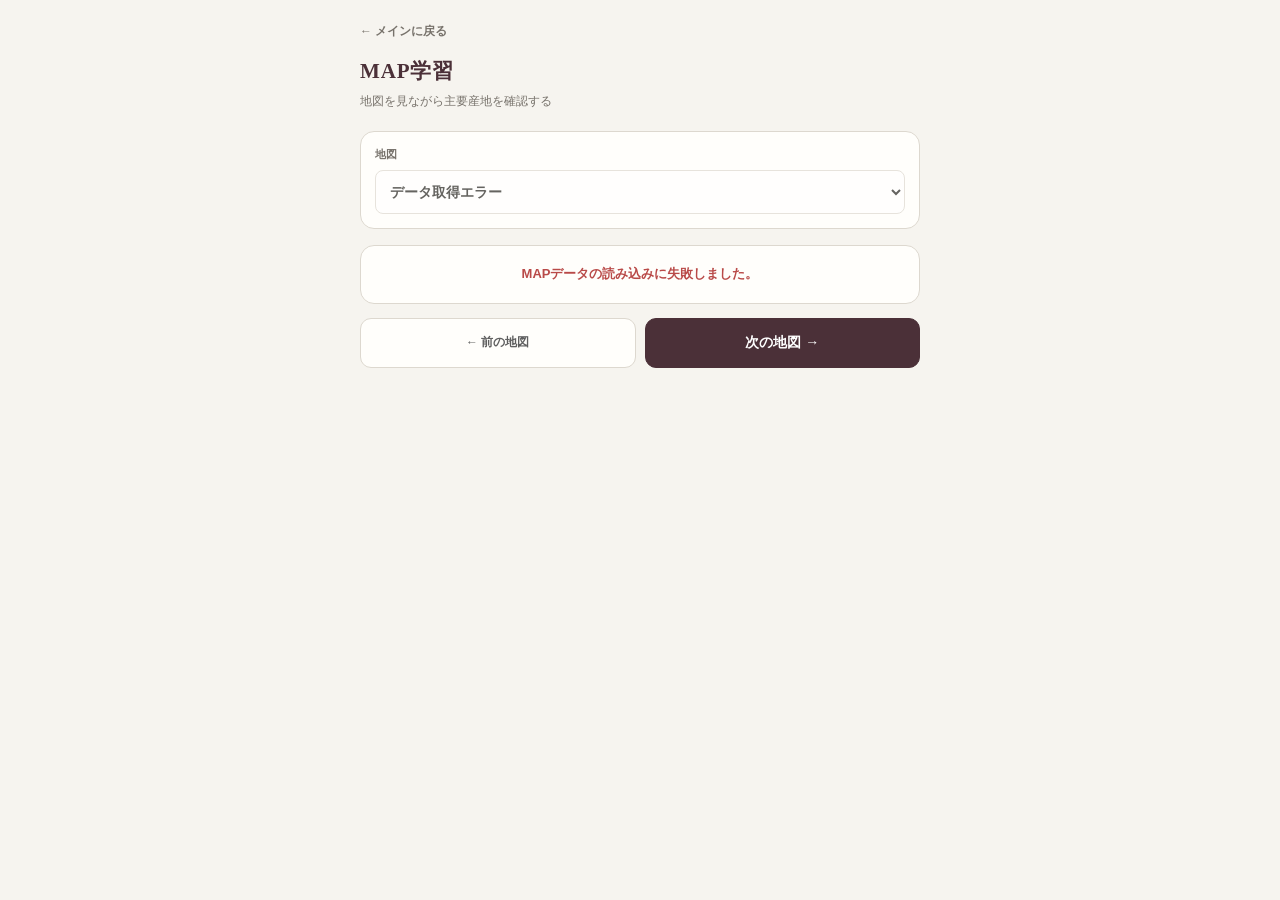
==== map.html @ 0723ca78 "Add files via upload" ====
<!DOCTYPE html>
<html lang="ja">

<head>
  <meta charset="UTF-8">
  <meta
    name="viewport"
    content="width=device-width, initial-scale=1.0, viewport-fit=cover"
  >

  <title>MAP学習 | SOMMELIER MASTER</title>

  <link rel="stylesheet" href="style.css">

  <style>
    .map-header {
      margin-bottom: 20px;
    }

    .map-back {
      display: inline-block;
      margin-bottom: 14px;
      color: var(--muted);
      font-size: 12px;
      font-weight: 700;
      text-decoration: none;
    }

    .map-title {
      margin: 0;
      color: var(--primary);
      font-family: Georgia, "Times New Roman", "Yu Mincho", serif;
      font-size: 21px;
      font-weight: 700;
      letter-spacing: .04em;
    }

    .map-subtitle {
      margin: 5px 0 0;
      color: var(--muted);
      font-size: 12px;
    }

    .map-select-box {
      margin-bottom: 16px;
      padding: 14px;
      border: 1px solid var(--line);
      border-radius: var(--radius-card);
      background: var(--surface);
    }

    .map-select-box label {
      display: block;
      margin-bottom: 7px;
      color: var(--muted);
      font-size: 11px;
      font-weight: 700;
    }

    .map-select-box select {
      width: 100%;
      min-height: 44px;
      padding: 8px 10px;
      border: 1px solid var(--line);
      border-radius: 8px;
      background: #fff;
      color: var(--text);
      font-size: 14px;
      font-weight: 700;
    }

    .map-card {
      overflow: hidden;
      border: 1px solid var(--line);
      border-radius: var(--radius-card);
      background: var(--surface);
    }

    .map-card-head {
      padding: 14px 15px 12px;
      border-bottom: 1px solid var(--line);
    }

    .map-name {
      margin: 0;
      color: var(--primary);
      font-size: 17px;
      font-weight: 800;
      line-height: 1.5;
    }

    .map-region {
      margin: 4px 0 0;
      color: var(--muted);
      font-size: 11px;
      font-weight: 700;
    }

    .map-image-wrap {
      padding: 10px;
      background: #fff;
      text-align: center;
    }

    .map-image-link {
      display: block;
      text-decoration: none;
    }

    .map-image {
      display: block;
      width: 100%;
      height: auto;
      max-height: 72vh;
      object-fit: contain;
      margin: 0 auto;
      border-radius: 6px;
    }

    .map-image-hint {
      margin: 8px 0 0;
      color: var(--muted);
      font-size: 10px;
      line-height: 1.5;
    }

    .map-note {
      display: none;
      padding: 12px 15px;
      border-top: 1px solid var(--line);
      color: var(--text);
      font-size: 12px;
      line-height: 1.7;
    }

    .map-note.is-visible {
      display: block;
    }

    .map-actions {
      display: grid;
      grid-template-columns: 1fr 1fr;
      gap: 9px;
      margin-top: 14px;
    }

    .map-status {
      margin-top: 9px;
      color: var(--muted);
      font-size: 10px;
      font-weight: 700;
      text-align: center;
    }

    .map-error {
      padding: 18px 14px;
      color: var(--danger);
      font-size: 13px;
      font-weight: 700;
      line-height: 1.6;
      text-align: center;
    }

    @media (max-width: 380px) {
      .map-actions {
        grid-template-columns: 1fr;
      }

      .map-image-wrap {
        padding: 6px;
      }
    }
  </style>
</head>

<body>

  <div class="container">

    <div class="map-header">

      <a
        href="index.html"
        class="map-back">
        ← メインに戻る
      </a>

      <h1 class="map-title">
        MAP学習
      </h1>

      <p class="map-subtitle">
        地図を見ながら主要産地を確認する
      </p>

    </div>


    <div class="map-select-box">

      <label for="map-select">
        地図
      </label>

      <select id="map-select">
        <option>読み込み中...</option>
      </select>

    </div>


    <div
      id="map-card"
      class="map-card">

      <div class="map-card-head">

        <h2
          id="map-name"
          class="map-name">
        </h2>

        <p
          id="map-region"
          class="map-region">
        </p>

      </div>


      <div class="map-image-wrap">

        <a
          id="map-image-link"
          class="map-image-link"
          href="#"
          target="_blank"
          rel="noopener">

          <img
            id="map-image"
            class="map-image"
            src=""
            alt="">
        </a>

        <p class="map-image-hint">
          画像をクリックすると画像だけで大きく表示できます。
        </p>

      </div>


      <div
        id="map-note"
        class="map-note">
      </div>

    </div>


    <div class="map-actions">

      <button
        id="btn-prev"
        type="button"
        class="btn btn-glass">
        ← 前の地図
      </button>

      <button
        id="btn-next"
        type="button"
        class="btn btn-action">
        次の地図 →
      </button>

    </div>

    <div
      id="map-status"
      class="map-status">
    </div>

  </div>


  <script>

    const GAS_API_URL =
      "https://script.google.com/macros/s/AKfycbyJ3xJCkhakLUI_8mCsA6MPVrMXKTKuxIMSctkaJpnOmKFJ_ogq4hycm-3rtCcPMDBEKw/exec";


    let maps = [];
    let currentIndex = 0;


    const mapSelect =
      document.getElementById("map-select");

    const mapCard =
      document.getElementById("map-card");

    const mapName =
      document.getElementById("map-name");

    const mapRegion =
      document.getElementById("map-region");

    const mapImage =
      document.getElementById("map-image");

    const mapImageLink =
      document.getElementById("map-image-link");

    const mapNote =
      document.getElementById("map-note");

    const mapStatus =
      document.getElementById("map-status");

    const prevButton =
      document.getElementById("btn-prev");

    const nextButton =
      document.getElementById("btn-next");


    async function init() {

      try {

        mapSelect.disabled = true;

        const response =
          await fetch(GAS_API_URL);

        if (!response.ok) {
          throw new Error("データ取得失敗");
        }

        const allData =
          await response.json();

        const rows =
          allData["白地図学習"] || [];


        maps = rows
          .filter(row =>
            String(row.subCat || "").trim() === "MAP"
          )
          .map(row => ({
            id: String(row.id || "").trim(),
            region: String(row.q || "").trim(),
            title: String(row.a || "").trim(),
            note: String(row.note || "").trim(),
            img: String(row.img || "").trim()
          }))
          .filter(map =>
            map.id &&
            map.region &&
            map.title &&
            map.img
          );


        if (maps.length === 0) {

          mapSelect.innerHTML =
            "<option>MAPが登録されていません</option>";

          mapCard.innerHTML =
            '<div class="map-error">白地図学習シートに、サブカテゴリ「MAP」のデータがありません。</div>';

          prevButton.disabled = true;
          nextButton.disabled = true;

          return;
        }


        renderSelect();

        mapSelect.disabled = false;

        loadMap(0);


      } catch (error) {

        console.error(error);

        mapSelect.innerHTML =
          "<option>データ取得エラー</option>";

        mapCard.innerHTML =
          '<div class="map-error">MAPデータの読み込みに失敗しました。</div>';

        prevButton.disabled = true;
        nextButton.disabled = true;

      }


      mapSelect.addEventListener(
        "change",
        () => {
          const index =
            maps.findIndex(
              map => map.id === mapSelect.value
            );

          if (index >= 0) {
            loadMap(index);
          }
        }
      );


      prevButton.addEventListener(
        "click",
        () => {
          if (currentIndex <= 0) return;
          loadMap(currentIndex - 1);
        }
      );


      nextButton.addEventListener(
        "click",
        () => {
          if (currentIndex >= maps.length - 1) return;
          loadMap(currentIndex + 1);
        }
      );

    }


    function renderSelect() {

      mapSelect.innerHTML = "";

      maps.forEach(map => {

        const option =
          document.createElement("option");

        option.value =
          map.id;

        option.textContent =
          map.region;

        mapSelect.appendChild(option);

      });

    }


    function loadMap(index) {

      currentIndex = index;

      const map =
        maps[currentIndex];

      if (!map) return;


      mapSelect.value =
        map.id;

      mapName.textContent =
        map.title;

      mapRegion.textContent =
        map.region;


      mapImage.src =
        map.img;

      mapImage.alt =
        map.title;

      mapImageLink.href =
        map.img;


      if (map.note) {

        mapNote.textContent =
          map.note;

        mapNote.classList.add(
          "is-visible"
        );

      } else {

        mapNote.textContent = "";

        mapNote.classList.remove(
          "is-visible"
        );

      }


      prevButton.disabled =
        currentIndex === 0;

      nextButton.disabled =
        currentIndex === maps.length - 1;


      mapStatus.textContent =
        `${currentIndex + 1} / ${maps.length}`;

    }


    init();

  </script>

</body>

</html>
---- style.css ----
:root {
  --bg: #F6F4EF;
  --surface: #FFFEFB;
  --surface-soft: #F0EDE7;
  --text: #25231F;
  --muted: #77726B;
  --line: #DDD8CF;

  /* UI全体は深いワイン色。青は「記憶・学習」の意味に限定 */
  --primary: #4B3038;
  --primary-hover: #3F2830;
  --primary-soft: #F3EEEE;
  --memory: #356C95;
  --memory-soft: #EDF3F7;
  --accent: #B58A48;
  --accent-soft: #F7F1E6;
  --success: #3F7D58;
  --success-soft: #EEF6F1;
  --danger: #B94A48;
  --danger-soft: #FAEFEF;

  --radius-card: 14px;
  --radius-button: 11px;
}

* { box-sizing: border-box; }

html {
  background: var(--bg);
  -webkit-text-size-adjust: 100%;
}

body {
  margin: 0;
  padding: 18px 14px calc(34px + env(safe-area-inset-bottom));
  background: var(--bg);
  color: var(--text);
  font-family: -apple-system, BlinkMacSystemFont, "Hiragino Sans", "Yu Gothic UI", "Yu Gothic", "Segoe UI", sans-serif;
  line-height: 1.55;
  -webkit-font-smoothing: antialiased;
  text-rendering: optimizeLegibility;
}

button,
input,
select { font: inherit; }

button {
  touch-action: manipulation;
  -webkit-tap-highlight-color: transparent;
}

.hidden { display: none !important; }

.container {
  width: min(100%, 560px);
  margin: 0 auto;
}

/* ---------- Header ---------- */
.app-header {
  margin-bottom: 24px;
  padding: 5px 2px 18px;
  border-bottom: 1px solid #D7D0C5;
}

.app-symbol { display: none; }

h1 {
  margin: 0;
  color: var(--primary);
  font-family: Georgia, "Times New Roman", "Yu Mincho", "Hiragino Mincho ProN", serif;
  font-size: clamp(19px, 5vw, 22px);
  font-weight: 700;
  letter-spacing: .09em;
}

.app-subtitle {
  margin: 5px 0 0;
  color: var(--muted);
  font-size: 12px;
  font-weight: 500;
}

h2 {
  margin: 0 0 18px;
  font-size: 20px;
  font-weight: 800;
  letter-spacing: -0.02em;
}

/* ---------- Sections ---------- */
.section-header {
  margin: 25px 2px 10px;
}

.section-title {
  color: #6F685F;
  font-size: 11px;
  font-weight: 700;
  letter-spacing: .04em;
}

/* ---------- Main layout ---------- */
.menu-grid,
.subcat-grid,
.quick-grid,
.tool-grid,
.reset-grid,
.eval-buttons,
.quiz-footer-grid,
.status-box {
  display: grid;
  gap: 9px;
}

/* Main categories stay 2 columns on phones. */
.menu-grid {
  grid-template-columns: repeat(2, minmax(0, 1fr));
  gap: 10px;
}

.subcat-grid { grid-template-columns: repeat(2, minmax(0, 1fr)); }
.quick-grid,
.tool-grid,
.reset-grid,
.eval-buttons,
.quiz-footer-grid { grid-template-columns: repeat(2, minmax(0, 1fr)); }
.status-box { grid-template-columns: repeat(3, minmax(0, 1fr)); }
.btn-full { grid-column: 1 / -1; }

/* ---------- Buttons ---------- */
.btn {
  min-height: 44px;
  border: 1px solid var(--line);
  border-radius: var(--radius-button);
  cursor: pointer;
  font-weight: 700;
  transition: background-color .15s ease, border-color .15s ease, transform .1s ease;
}

.btn:active,
.btn-eval:active { transform: scale(.985); }

.btn:focus-visible,
.btn-eval:focus-visible,
input:focus-visible,
select:focus-visible {
  outline: 3px solid rgba(75, 48, 56, .18);
  outline-offset: 2px;
}

/* ---------- Category cards ---------- */
.btn-card {
  display: flex;
  flex-direction: column;
  min-width: 0;
  min-height: 100px;
  padding: 13px 13px 11px;
  background: var(--surface);
  color: var(--text);
  text-align: left;
  box-shadow: 0 1px 0 rgba(37, 35, 31, .02);
}

.card-header-row {
  display: flex;
  align-items: baseline;
  gap: 7px;
  min-width: 0;
}

.card-num {
  flex: 0 0 auto;
  color: #8B6A37;
  font-size: 10px;
  font-weight: 800;
  letter-spacing: .03em;
}

.btn-card .main-text {
  min-width: 0;
  color: var(--text);
  font-size: 14px;
  font-weight: 800;
  line-height: 1.35;
  letter-spacing: -0.015em;
}

.btn-card .sub-text {
  display: block;
  margin-top: 7px;
  color: var(--muted);
  font-size: 11px;
  font-weight: 500;
  line-height: 1.45;
}

.card-progress {
  width: 100%;
  height: 3px;
  margin-top: auto;
  padding-top: 13px;
  overflow: visible;
  background: transparent;
}

.card-progress::before {
  content: "";
  display: block;
  width: 100%;
  height: 3px;
  border-radius: 99px;
  background: #ECEAE5;
}

.progress-fill {
  position: relative;
  top: -3px;
  height: 3px;
  border-radius: 99px;
  background: var(--memory);
}

.btn-card-special {
  background: var(--surface);
  border-color: #D9C9AD;
}
.card-num-gold { color: var(--accent); }
.text-gold { color: var(--muted) !important; }
.progress-gold { background: var(--accent); }

/* ---------- Quick actions ---------- */
.btn-action {
  min-height: 50px;
  padding: 13px 15px;
  border-color: var(--primary);
  background: var(--primary);
  color: #fff;
  font-size: 14px;
  box-shadow: none;
}

.btn-fav,
.btn-weak,
.btn-glass {
  min-height: 46px;
  padding: 12px 10px;
  background: var(--surface);
  border: 1px solid var(--line);
  font-size: 12px;
  box-shadow: none;
}

.btn-fav {
  color: #7A5D2D;
  border-color: #DDCFB7;
  background: var(--accent-soft);
}

.btn-weak {
  color: var(--danger);
  border-color: #EACDCD;
  background: var(--surface);
}

.btn-glass { color: #5F5F5F; }
.tool-grid { margin-top: 9px; }
.nav-top { width: 100%; margin-top: 22px; }

.btn-danger {
  min-height: 44px;
  padding: 10px;
  color: var(--danger);
  background: var(--surface);
  border: 1px solid #EACDCD;
  font-size: 11px;
}

/* ---------- Subcategory ---------- */
.subcat-header { margin-bottom: 10px; }

.subcat-grid .btn {
  min-height: 60px;
  padding: 13px;
  background: var(--surface);
  color: var(--text);
  text-align: left;
  line-height: 1.4;
  box-shadow: none;
}

/* ---------- Quiz ---------- */
.quiz-top-bar {
  display: flex;
  justify-content: space-between;
  align-items: center;
  gap: 12px;
  margin-bottom: 10px;
}

.badge {
  max-width: 75%;
  overflow: hidden;
  color: var(--memory);
  font-size: 11px;
  font-weight: 800;
  text-overflow: ellipsis;
  white-space: nowrap;
}

.counter {
  flex: 0 0 auto;
  color: var(--muted);
  font-size: 12px;
  font-weight: 600;
}

.quiz-progress-track {
  height: 4px;
  margin-bottom: 18px;
  overflow: hidden;
  border-radius: 99px;
  background: #E8E6E1;
}

.quiz-progress-bar {
  height: 100%;
  background: var(--memory);
}

.quiz-card {
  margin-bottom: 11px;
  padding: 20px 17px;
  border: 1px solid var(--line);
  border-radius: var(--radius-card);
  background: var(--surface);
  box-shadow: none;
}

.q-text {
  margin: 0 0 22px;
  color: var(--text);
  font-size: clamp(17px, 4.6vw, 19px);
  font-weight: 750;
  line-height: 1.75;
  letter-spacing: -0.015em;
}

.img-container {
  margin: 0 0 18px;
  overflow: hidden;
  border-radius: 10px;
  background: var(--surface-soft);
}

.img-container img {
  display: block;
  width: 100%;
  height: auto;
}

.btn-reveal {
  width: 100%;
  background: var(--memory);
  color: #fff;
  border-color: var(--memory);
}

.a-text strong,
.note-text strong {
  color: var(--memory);
}

.a-box {
  margin: 20px 0 12px;
  padding: 15px;
  border-left: 3px solid var(--memory);
  border-radius: 8px;
  background: var(--memory-soft);
}

.label {
  color: var(--muted);
  font-size: 10px;
  font-weight: 700;
}

.a-text {
  margin: 5px 0 0;
  color: var(--text);
  font-size: 18px;
  font-weight: 800;
  line-height: 1.55;
}

.note-box {
  margin-bottom: 14px;
  padding: 14px 15px;
  border: 1px solid var(--line);
  border-radius: 10px;
  background: var(--surface-soft);
}

.note-text {
  margin: 5px 0 0;
  color: #5F5F5F;
  font-size: 13px;
  font-weight: 500;
  line-height: 1.7;
}

.eval-buttons { margin-top: 16px; }

.btn-eval {
  min-height: 50px;
  border: 1px solid var(--line);
  border-radius: var(--radius-button);
  cursor: pointer;
  font-size: 13px;
  font-weight: 800;
}

.btn-weak-eval {
  color: var(--danger);
  background: var(--danger-soft);
  border-color: #EACDCD;
}

.btn-master-eval {
  color: var(--success);
  background: var(--success-soft);
  border-color: #CFE2D6;
}

.quiz-footer-grid { grid-template-columns: .9fr 1.4fr; }
.btn-main-next { min-height: 48px; }
.btn-fav-small { color: #7A5D2D; }

.answer-animate { animation: answer-in .16s ease-out both; }

@keyframes answer-in {
  from { opacity: 0; transform: translateY(3px); }
  to { opacity: 1; transform: none; }
}

/* ---------- Search ---------- */
#search-input {
  width: 100%;
  min-height: 48px;
  margin-bottom: 14px;
  padding: 12px 14px;
  border: 1px solid var(--line);
  border-radius: var(--radius-button);
  background: var(--surface);
  color: var(--text);
  font-size: 16px; /* Prevents iOS auto-zoom on focus. */
  outline: none;
}

#search-input:focus { border-color: var(--primary); }
.search-list > * { border-bottom: 1px solid var(--line); }

/* ---------- Settings ---------- */
.setting-card {
  margin-bottom: 14px;
  padding: 0 15px;
  border: 1px solid var(--line);
  border-radius: var(--radius-card);
  background: var(--surface);
}

.setting-item {
  display: flex;
  justify-content: space-between;
  align-items: center;
  gap: 12px;
  min-height: 60px;
  border-bottom: 1px solid var(--line);
  font-size: 13px;
  font-weight: 650;
}

.setting-item:last-child { border-bottom: 0; }

.setting-item select {
  max-width: 60%;
  min-height: 40px;
  padding: 7px 9px;
  border: 1px solid var(--line);
  border-radius: 8px;
  background: #fff;
  color: var(--text);
  font-size: 13px;
  font-weight: 600;
}

.btn-sync { margin-top: 10px; }

.status-box { margin: 18px 0; }

.stat-pill {
  min-width: 0;
  padding: 12px 5px;
  border: 1px solid var(--line);
  border-radius: 10px;
  background: var(--surface);
  text-align: center;
}

.stat-pill span { display: block; }
.stat-pill span:first-child { font-size: 19px; font-weight: 800; }
.stat-pill span:last-child { margin-top: 2px; color: var(--muted); font-size: 10px; font-weight: 600; }
.stat-green span:first-child { color: var(--success); }
.stat-red span:first-child { color: var(--danger); }

/* ---------- Responsive ---------- */
@media (hover: hover) {
  .btn-card:hover,
  .btn-glass:hover,
  .subcat-grid .btn:hover {
    border-color: #C9C1B6;
    background: #FFFEFB;
  }

  .btn-action:hover { background: var(--primary-hover); border-color: var(--primary-hover); }
}

/* Typical smartphone widths: keep the 2-column categories, tighten only spacing. */
@media (max-width: 380px) {
  body { padding-left: 11px; padding-right: 11px; }
  .menu-grid { gap: 8px; }
  .btn-card { min-height: 122px; padding: 12px 11px 10px; }
  .btn-card .main-text { font-size: 13.5px; }
  .btn-card .sub-text { font-size: 10.5px; }
  .quick-grid, .tool-grid { gap: 8px; }
}

/* Settings become vertical on phones so long select labels never get squeezed. */
@media (max-width: 430px) {
  .setting-item {
    align-items: stretch;
    flex-direction: column;
    gap: 7px;
    padding: 11px 0;
  }

  .setting-item select {
    width: 100%;
    max-width: none;
    min-height: 44px;
  }
}

/* Very narrow legacy devices still retain the requested 2-column category layout. */
@media (max-width: 330px) {
  body { padding-left: 8px; padding-right: 8px; }
  .btn-card { padding-left: 9px; padding-right: 9px; }
  .card-header-row { gap: 5px; }
  .btn-card .main-text { font-size: 13px; }
  .btn-card .sub-text { font-size: 10px; }
}

/* ---------- White Map ---------- */

.map-choice-group {
  display: grid;
  grid-template-columns: repeat(5, minmax(0, 1fr));
  gap: 8px;
  margin: 16px 0 8px;
}

.map-choice-btn {
  min-height: 48px;
  border: 1px solid var(--line);
  border-radius: var(--radius-button);
  background: var(--surface);
  color: var(--text);
  font-size: 17px;
  font-weight: 800;
  cursor: pointer;
}

.map-choice-btn.correct {
  color: var(--success);
  background: var(--success-soft);
  border-color: #CFE2D6;
}

.map-choice-btn.wrong {
  color: var(--danger);
  background: var(--danger-soft);
  border-color: #EACDCD;
}

.map-choice-btn:disabled {
  cursor: default;
}

.map-feedback {
  margin-top: 14px;
  padding: 13px 14px;
  border: 1px solid var(--line);
  border-radius: 10px;
  background: var(--surface-soft);
}

.map-feedback-title {
  font-size: 15px;
  font-weight: 800;
}

.map-feedback-note {
  margin-top: 5px;
  color: var(--muted);
  font-size: 12px;
  line-height: 1.6;
}

.map-result-list {
  display: grid;
  gap: 7px;
  margin-top: 15px;
}

.map-result-row {
  display: grid;
  grid-template-columns: 42px 1fr 24px;
  align-items: center;
  gap: 8px;
  min-height: 44px;
  padding: 8px 10px;
  border-bottom: 1px solid var(--line);
}

.map-result-number {
  color: var(--memory);
  font-size: 17px;
  font-weight: 800;
}

.map-result-name {
  font-size: 13px;
  font-weight: 650;
}

.map-result-row.is-wrong {
  background: var(--danger-soft);
}

.map-result-mark {
  text-align: center;
  font-weight: 800;
}

.map-result-row.is-wrong .map-result-mark {
  color: var(--danger);
}

.map-result-row.is-correct .map-result-mark {
  color: var(--success);
}

@media (max-width: 380px) {
  .map-choice-group {
    grid-template-columns: repeat(4, minmax(0, 1fr));
  }
}

/* ===============================
   学習目標・連続達成
================================ */

.study-status {
  margin-top: 18px;
  padding: 14px 15px;

  border: 1px solid var(--line);
  border-radius: var(--radius-card);

  background: var(--surface);

  text-align: left;
}


.study-today {
  display: flex;
  align-items: baseline;
  gap: 4px;

  color: var(--text);
  font-size: 12px;
  font-weight: 700;
}


.study-today strong {
  color: var(--primary);
  font-size: 18px;
  font-weight: 800;
}


/* 今日の進捗バー */

.study-progress-track {
  overflow: hidden;

  width: 100%;
  height: 7px;

  margin-top: 9px;

  border-radius: 999px;

  background: var(--surface-soft);
}


.study-progress-fill {
  width: 0%;
  height: 100%;

  border-radius: 999px;

  background: var(--accent);

  transition: width .35s ease;
}


/* 連続達成 */

.study-streak {
  display: flex;
  justify-content: space-between;
  align-items: center;
  gap: 12px;

  margin-top: 10px;

  color: var(--muted);
  font-size: 11px;
  font-weight: 700;
}


.study-streak strong {
  color: var(--primary);
  font-size: 14px;
}


/* スマホ */

@media (max-width: 380px) {

  .study-status {
    padding: 12px 13px;
  }

  .study-streak {
    gap: 6px;
    font-size: 10px;
  }

}
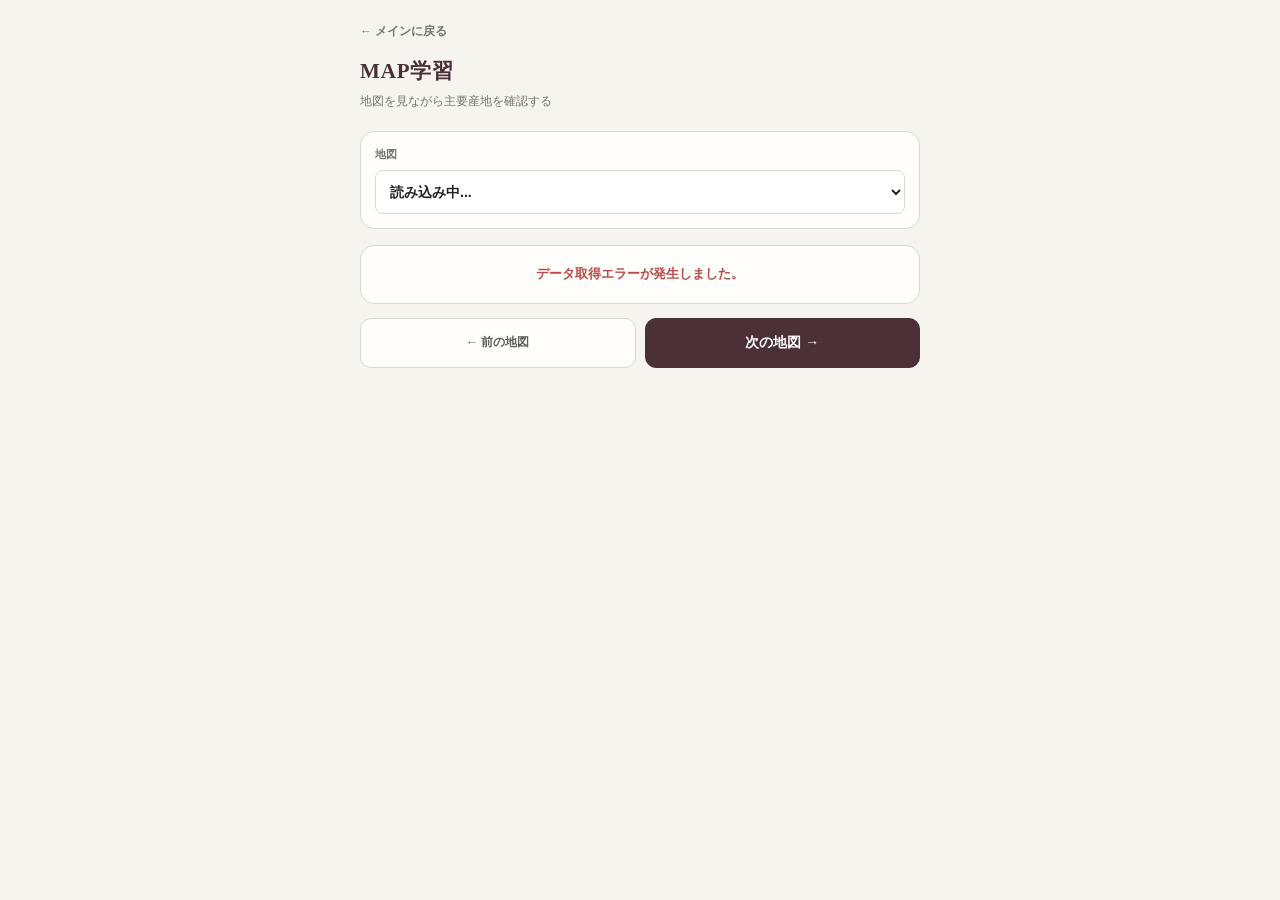
==== commit 6ba13337: "Add files via upload" ====
--- a/map.html
+++ b/map.html
@@ -285,248 +285,129 @@
   </div>
 
 
-  <script>
-
+<script>
     const GAS_API_URL =
       "https://script.google.com/macros/s/AKfycbyJ3xJCkhakLUI_8mCsA6MPVrMXKTKuxIMSctkaJpnOmKFJ_ogq4hycm-3rtCcPMDBEKw/exec";
 
-
     let maps = [];
     let currentIndex = 0;
 
-
-    const mapSelect =
-      document.getElementById("map-select");
-
-    const mapCard =
-      document.getElementById("map-card");
-
-    const mapName =
-      document.getElementById("map-name");
-
-    const mapRegion =
-      document.getElementById("map-region");
-
-    const mapImage =
-      document.getElementById("map-image");
-
-    const mapImageLink =
-      document.getElementById("map-image-link");
-
-    const mapNote =
-      document.getElementById("map-note");
-
-    const mapStatus =
-      document.getElementById("map-status");
-
-    const prevButton =
-      document.getElementById("btn-prev");
-
-    const nextButton =
-      document.getElementById("btn-next");
-
-
-    async function init() {
-
-      try {
-
-        mapSelect.disabled = true;
-
-        const response =
-          await fetch(GAS_API_URL);
-
-        if (!response.ok) {
-          throw new Error("データ取得失敗");
-        }
-
-        const allData =
-          await response.json();
-
-        const rows =
-          allData["白地図学習"] || [];
-
-
-        maps = rows
-          .filter(row =>
-            String(row.subCat || "").trim() === "MAP"
-          )
-          .map(row => ({
-            id: String(row.id || "").trim(),
-            region: String(row.q || "").trim(),
-            title: String(row.a || "").trim(),
-            note: String(row.note || "").trim(),
-            img: String(row.img || "").trim()
-          }))
-          .filter(map =>
-            map.id &&
-            map.region &&
-            map.title &&
-            map.img
-          );
-
-
-        if (maps.length === 0) {
-
-          mapSelect.innerHTML =
-            "<option>MAPが登録されていません</option>";
-
-          mapCard.innerHTML =
-            '<div class="map-error">白地図学習シートに、サブカテゴリ「MAP」のデータがありません。</div>';
-
-          prevButton.disabled = true;
-          nextButton.disabled = true;
-
-          return;
-        }
-
-
-        renderSelect();
-
-        mapSelect.disabled = false;
-
-        loadMap(0);
-
-
-      } catch (error) {
-
-        console.error(error);
-
-        mapSelect.innerHTML =
-          "<option>データ取得エラー</option>";
-
-        mapCard.innerHTML =
-          '<div class="map-error">MAPデータの読み込みに失敗しました。</div>';
-
-        prevButton.disabled = true;
-        nextButton.disabled = true;
-
+    const mapSelect = document.getElementById("map-select");
+    const mapCard = document.getElementById("map-card");
+    const mapName = document.getElementById("map-name");
+    const mapRegion = document.getElementById("map-region");
+    const mapImage = document.getElementById("map-image");
+    const mapImageLink = document.getElementById("map-image-link");
+    const mapNote = document.getElementById("map-note");
+    const mapStatus = document.getElementById("map-status");
+    const prevButton = document.getElementById("btn-prev");
+    const nextButton = document.getElementById("btn-next");
+
+async function init() {
+  try {
+    const cached = localStorage.getItem('sommelier_quiz_data');
+    let rows = [];
+
+    if (cached) {
+      const allData = JSON.parse(cached);
+      rows = allData["白地図学習"] || [];
+    }
+
+    if (rows.length === 0) {
+      const response = await fetch(GAS_API_URL);
+      if (!response.ok) throw new Error("データ取得失敗");
+      const allData = await response.json();
+      rows = allData["白地図学習"] || [];
+    }
+
+    maps = rows
+      .map((row, index) => ({
+        id: String(row.id || index + 1).trim(),
+        region: String(row.q || "").trim(),
+        title: String(row.a || "").trim(),
+        note: String(row.note || "").trim(),
+        img: String(row.img || "").trim()
+      }))
+      .filter(map => map.img !== "");
+
+    // 全白地図画像の事前読み込み（ブラウザキャッシュへの保存）
+    maps.forEach(map => {
+      if (map.img) {
+        const imgPreload = new Image();
+        imgPreload.src = map.img;
       }
-
-
-      mapSelect.addEventListener(
-        "change",
-        () => {
-          const index =
-            maps.findIndex(
-              map => map.id === mapSelect.value
-            );
-
-          if (index >= 0) {
-            loadMap(index);
-          }
-        }
-      );
-
-
-      prevButton.addEventListener(
-        "click",
-        () => {
-          if (currentIndex <= 0) return;
-          loadMap(currentIndex - 1);
-        }
-      );
-
-
-      nextButton.addEventListener(
-        "click",
-        () => {
-          if (currentIndex >= maps.length - 1) return;
-          loadMap(currentIndex + 1);
-        }
-      );
-
-    }
-
-
-    function renderSelect() {
-
-      mapSelect.innerHTML = "";
-
-      maps.forEach(map => {
-
-        const option =
-          document.createElement("option");
-
-        option.value =
-          map.id;
-
-        option.textContent =
-          map.region;
-
-        mapSelect.appendChild(option);
-
-      });
-
-    }
-
-
-    function loadMap(index) {
-
-      currentIndex = index;
-
-      const map =
-        maps[currentIndex];
-
-      if (!map) return;
-
-
-      mapSelect.value =
-        map.id;
-
-      mapName.textContent =
-        map.title;
-
-      mapRegion.textContent =
-        map.region;
-
-
-      mapImage.src =
-        map.img;
-
-      mapImage.alt =
-        map.title;
-
-      mapImageLink.href =
-        map.img;
-
-
-      if (map.note) {
-
-        mapNote.textContent =
-          map.note;
-
-        mapNote.classList.add(
-          "is-visible"
-        );
-
-      } else {
-
-        mapNote.textContent = "";
-
-        mapNote.classList.remove(
-          "is-visible"
-        );
-
-      }
-
-
-      prevButton.disabled =
-        currentIndex === 0;
-
-      nextButton.disabled =
-        currentIndex === maps.length - 1;
-
-
-      mapStatus.textContent =
-        `${currentIndex + 1} / ${maps.length}`;
-
-    }
-
-
-    init();
-
-  </script>
+    });
+
+    if (maps.length === 0) {
+      if (mapCard) mapCard.innerHTML = "<div class='map-error'>登録されているMAPデータがありません。</div>";
+      return;
+    }
+
+    renderSelect();
+    setupEventListeners();
+    loadMap(0);
+  } catch (error) {
+    console.error(error);
+    if (mapCard) mapCard.innerHTML = "<div class='map-error'>データ取得エラーが発生しました。</div>";
+  }
+}
+
+function setupEventListeners() {
+  mapSelect.onchange = (e) => {
+    const index = maps.findIndex(m => String(m.id) === String(e.target.value));
+    if (index !== -1) loadMap(index);
+  };
+
+  prevButton.onclick = () => {
+    if (currentIndex > 0) loadMap(currentIndex - 1);
+  };
+
+  nextButton.onclick = () => {
+    if (currentIndex < maps.length - 1) loadMap(currentIndex + 1);
+  };
+}
+
+function renderSelect() {
+  mapSelect.innerHTML = "";
+  const fragment = document.createDocumentFragment();
+
+  maps.forEach(map => {
+    const option = document.createElement("option");
+    option.value = map.id;
+    option.textContent = map.region;
+    fragment.appendChild(option);
+  });
+
+  mapSelect.appendChild(fragment);
+}
+
+function loadMap(index) {
+  currentIndex = index;
+  const map = maps[currentIndex];
+  if (!map) return;
+
+  mapSelect.value = map.id;
+  mapName.textContent = map.title;
+  mapRegion.textContent = map.region;
+  mapImage.src = map.img;
+  mapImage.alt = map.title;
+  mapImageLink.href = map.img;
+
+  if (map.note) {
+    mapNote.textContent = map.note;
+    mapNote.classList.add("is-visible");
+  } else {
+    mapNote.textContent = "";
+    mapNote.classList.remove("is-visible");
+  }
+
+  prevButton.disabled = currentIndex === 0;
+  nextButton.disabled = currentIndex === maps.length - 1;
+  mapStatus.textContent = `${currentIndex + 1} / ${maps.length}`;
+}
+
+init();
+</script>
 
 </body>
-
 </html>
--- a/style.css
+++ b/style.css
@@ -765,4 +765,327 @@
     font-size: 10px;
   }
 
+}
+
+/* ===============================
+   メインAI復習・学習カード
+================================ */
+.main-ai-card {
+  margin-bottom: 20px;
+  padding: 20px 16px;
+  border: 2px solid var(--primary);
+  border-radius: var(--radius-card);
+  background: var(--surface);
+  text-align: center;
+  box-shadow: 0 4px 12px rgba(75, 48, 56, 0.08);
+}
+
+.ai-card-subtitle {
+  font-size: 11px;
+  font-weight: 800;
+  color: var(--accent);
+  letter-spacing: 0.08em;
+  display: block;
+  margin-bottom: 4px;
+}
+
+.ai-card-title {
+  margin: 0 0 10px;
+  font-size: 20px;
+  color: var(--primary);
+  font-weight: 800;
+}
+
+.ai-card-desc {
+  margin: 0 0 16px;
+  font-size: 12px;
+  color: var(--muted);
+}
+
+.btn-srs-hero {
+  min-height: 52px;
+  font-size: 16px;
+  font-weight: 700;
+  background: var(--primary);
+  color: #fff;
+  border: none;
+}
+
+.btn-srs-hero:disabled {
+  background: var(--surface-soft);
+  color: var(--muted);
+  border: 1px solid var(--line);
+  cursor: default;
+}
+
+/* SRSレベルバッジ */
+.srs-badge {
+  display: inline-block;
+  padding: 2px 7px;
+  border-radius: 6px;
+  font-size: 11px;
+  font-weight: 800;
+  background: var(--surface-soft);
+  color: var(--muted);
+  margin-left: 6px;
+}
+
+.srs-badge.lvl-1,
+.srs-badge.lvl-2,
+.srs-badge.lvl-3 {
+  background: var(--success-soft);
+  color: var(--success);
+}
+
+.srs-badge.lvl-4 {
+  background: var(--accent-soft);
+  color: #8B6A37;
+  border: 1px solid var(--accent);
+}
+
+/* ===============================
+   AI設定モーダル（ポップアップ）
+================================ */
+.modal-backdrop {
+  position: fixed;
+  top: 0;
+  left: 0;
+  width: 100vw;
+  height: 100vh;
+  background: rgba(37, 35, 31, 0.45);
+  backdrop-filter: blur(2px);
+  display: flex;
+  align-items: center;
+  justify-content: center;
+  z-index: 1000;
+}
+
+.modal-card {
+  background: var(--surface);
+  width: 88%;
+  max-width: 340px;
+  padding: 24px 20px;
+  border: 1px solid var(--line);
+  border-radius: var(--radius-card);
+  box-shadow: 0 8px 30px rgba(37, 35, 31, 0.15);
+}
+
+.modal-title {
+  margin: 0 0 20px;
+  color: var(--primary);
+  font-size: 16px;
+  font-weight: 800;
+  text-align: center;
+}
+
+/* 項目を横並びにピシッと揃える */
+.modal-card .setting-item {
+  display: flex !important;
+  flex-direction: row !important;
+  justify-content: space-between;
+  align-items: center;
+  min-height: 48px;
+  padding: 8px 0;
+  border-bottom: 1px solid var(--surface-soft);
+}
+
+.modal-card .setting-item label {
+  font-size: 14px;
+  font-weight: 700;
+  color: var(--text);
+  margin: 0;
+}
+
+.modal-card .setting-item input {
+  width: 72px;
+  height: 40px;
+  padding: 4px;
+  border: 1px solid var(--line);
+  border-radius: 8px;
+  background: var(--bg);
+  color: var(--primary);
+  font-size: 16px;
+  font-weight: 800;
+  text-align: center;
+  outline: none;
+}
+
+.modal-card .setting-item input:focus {
+  border-color: var(--primary);
+  background: #fff;
+}
+
+/* ボタンを均等に2つ並べる */
+.modal-actions {
+  display: flex;
+  gap: 10px;
+  margin-top: 8px;
+}
+
+.modal-actions button {
+  flex: 1;
+  min-height: 46px;
+}
+
+
+
+/* ---------- 設定カード全体 ---------- */
+.setting-card {
+  margin-bottom: 14px;
+  padding: 0 16px;
+  border: 1px solid var(--line);
+  border-radius: var(--radius-card);
+  background: var(--surface);
+}
+
+.setting-item {
+  display: flex;
+  justify-content: space-between;
+  align-items: center;
+  min-height: 56px;
+  padding: 8px 0;
+  border-bottom: 1px solid var(--line);
+  font-size: 13px;
+  font-weight: 650;
+}
+
+.setting-item:last-child {
+  border-bottom: 0;
+}
+
+/* 右側に並ぶ全パーツ（select / 数値入力エリア / ボタン）の幅・高さを210px×38pxで完全統一 */
+.setting-item > select,
+.setting-item > div,
+.setting-item > button {
+  width: 210px;
+  height: 38px;
+  box-sizing: border-box;
+}
+
+/* ドロップダウン（select）のデザイン統一 */
+.setting-item select {
+  padding: 0 10px;
+  border: 1px solid var(--line);
+  border-radius: 8px;
+  background: #fff;
+  color: var(--text);
+  font-size: 13px;
+  font-weight: 600;
+  outline: none;
+}
+
+/* 「1日の学習目標」エリアのデザイン統一 */
+.setting-item > div {
+  display: flex;
+  align-items: center;
+  justify-content: flex-end;
+  gap: 6px;
+}
+
+.setting-item > div input[type="number"] {
+  width: 60px;
+  height: 34px;
+  padding: 0 4px;
+  border: 1px solid var(--line);
+  border-radius: 6px;
+  background: #fff;
+  color: var(--text);
+  font-size: 13px;
+  font-weight: 700;
+  text-align: center;
+  outline: none;
+}
+
+.setting-item > div span {
+  font-size: 13px;
+  font-weight: 600;
+  color: var(--text);
+}
+
+/* 「条件を設定する」ボタンのデザインをselectと完全に合わせる */
+.setting-item > button {
+  display: flex;
+  align-items: center;
+  justify-content: center;
+  gap: 6px;
+  padding: 0 10px;
+  border: 1px solid var(--line);
+  border-radius: 8px;
+  background: #fff;
+  color: var(--text);
+  font-size: 13px;
+  font-weight: 600;
+  cursor: pointer;
+}
+
+.setting-item > button:hover {
+  background: var(--surface-soft);
+}
+
+/* === style.css の末尾（右端・四角ボタン版） === */
+
+/* タイトル行を両端揃えにして右端に配置 */
+.header-title-container {
+  display: flex;
+  align-items: center;
+  justify-content: space-between;
+  width: 100%;
+}
+
+/* 右端の四角い?ボタン */
+.btn-help {
+  width: 34px;
+  height: 34px;
+  border-radius: 8px; /* 角丸の四角 */
+  border: 1px solid var(--line);
+  background: var(--surface);
+  color: var(--primary);
+  font-weight: 800;
+  font-size: 16px;
+  cursor: pointer;
+  display: flex;
+  align-items: center;
+  justify-content: center;
+  line-height: 1;
+  flex-shrink: 0;
+}
+
+.btn-help:hover {
+  background: var(--surface-soft);
+  border-color: var(--primary);
+}
+
+/* ヘルプモーダルのレイアウト */
+.modal-help-card {
+  max-width: 480px;
+  max-height: 80vh;
+  overflow-y: auto;
+  text-align: left;
+}
+
+.help-section {
+  margin-bottom: 16px;
+}
+
+.help-section strong {
+  display: block;
+  margin-bottom: 4px;
+  color: var(--primary);
+}
+
+.help-section p, .help-section ul {
+  font-size: 13px;
+  line-height: 1.6;
+  margin: 0;
+  color: var(--text);
+}
+
+.help-section ul {
+  padding-left: 18px;
+}
+
+.help-section ul ul {
+  margin-top: 4px;
+  padding-left: 14px;
+  color: var(--muted);
 }
